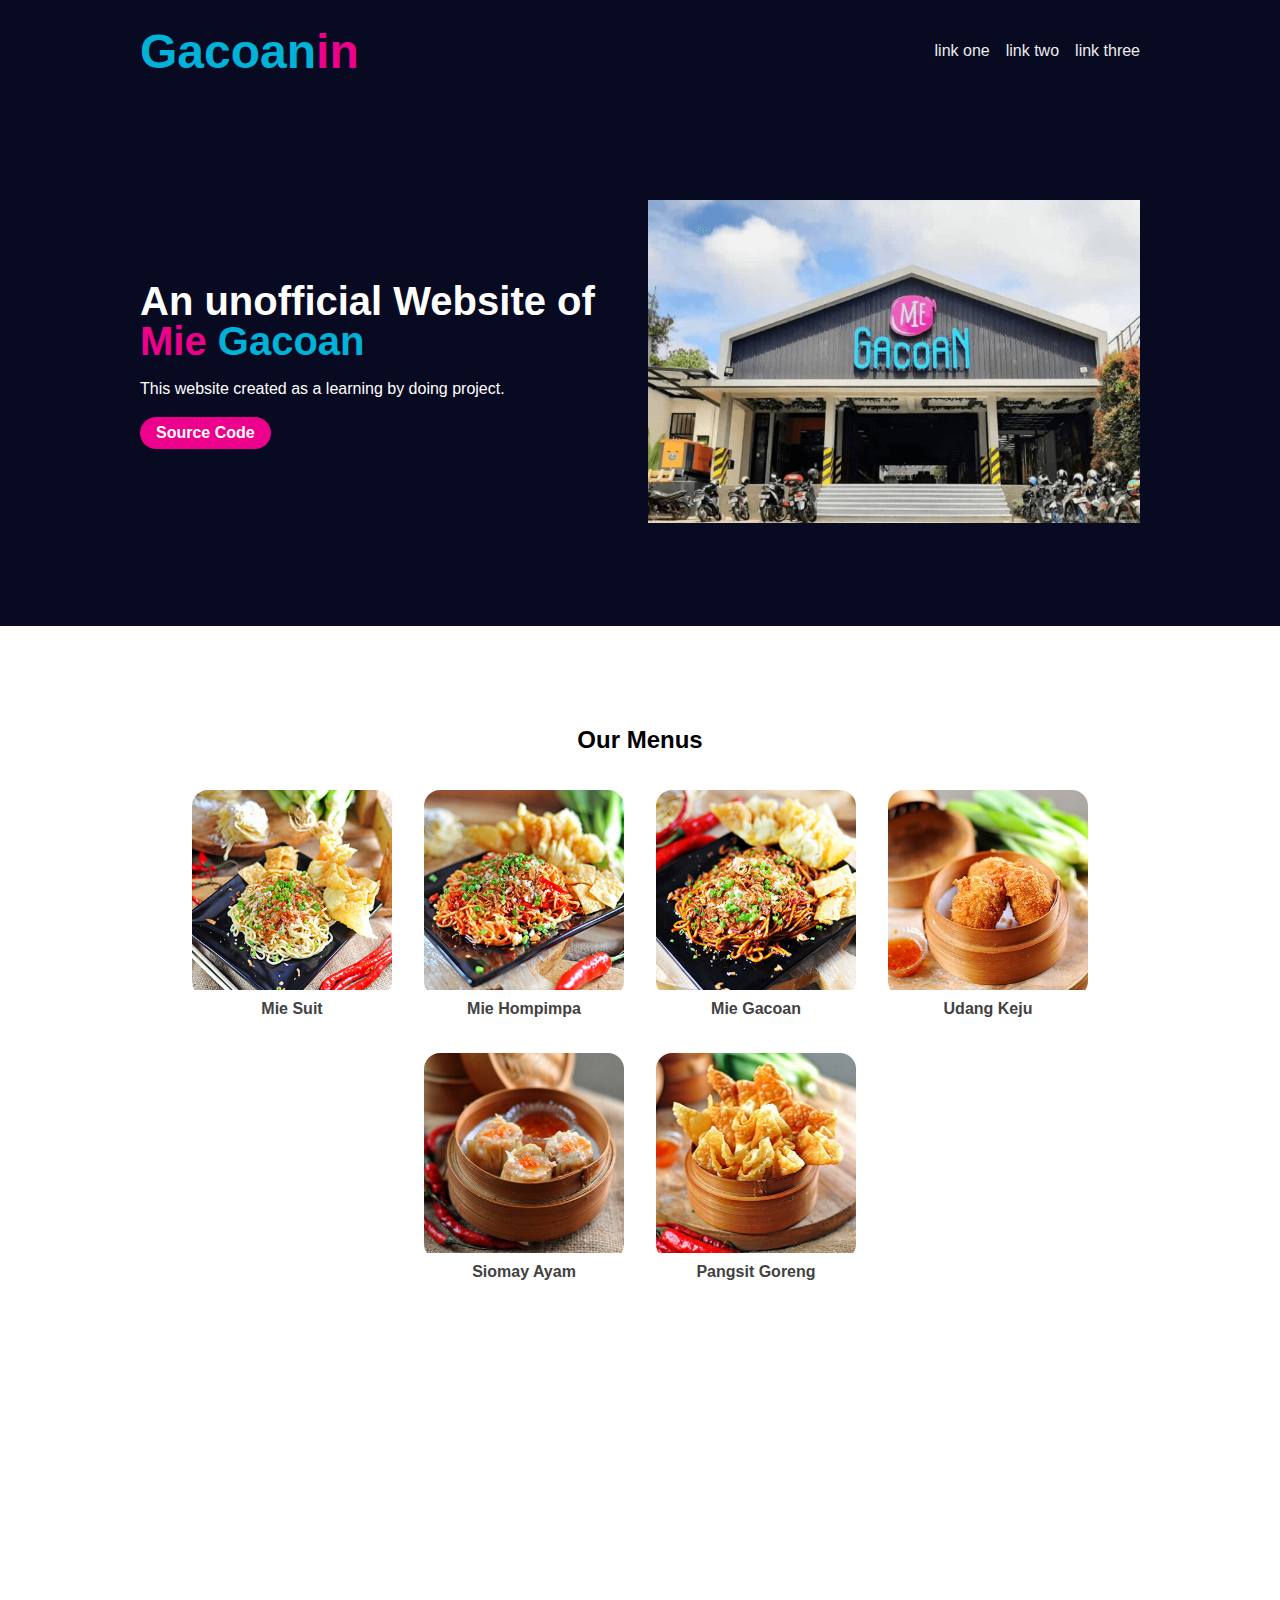
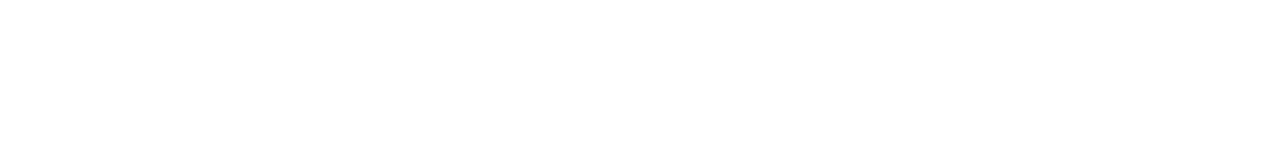
==== index.html @ 5a034ebe "Add menu section" ====
<!DOCTYPE html>
<html lang="en">

  <head>
    <meta charset="UTF-8">
    <meta http-equiv="X-UA-Compatible" content="IE=edge">
    <meta name="viewport" content="width=device-width, initial-scale=1.0">
    <title>Gacoanin</title>
    <link rel="stylesheet" href="style.css">
  </head>

  <body>
    <header class="header">
      <div class="logo">
        <a href="#"><span class="text-blue">Gacoan</span><span class="text-pink">in</span></a>
      </div>

      <nav>
        <ul class="nav">
          <li><a href="#">link one</a></li>
          <li><a href="#">link two</a></li>
          <li><a href="#">link three</a></li>
        </ul>
      </nav>
    </header>

    <main class="main">

      <section class="section jumbotron_section">
        <div class="jumbotron_content content">

          <h1 class="jumbotron_title">
            An unofficial Website of <a href="https://www.instagram.com/mie.gacoan" class="text-no-wrap"><span
                class="text-pink">Mie</span>
              <span class="text-blue">Gacoan</span></a>
          </h1>

          <p class="jumbotron_paragraph">This website created as a learning by doing project.
          </p>

          <div class="jumbotron_footer">
            <a href="https://github.com/fath-nasrudin/gacoanin-landing-page" target="_blank">
              <button class="btn btn--primary">Source Code </button>
            </a>
          </div>

        </div>

        <div class="jumbotron_image">
          <img src="/images/jumbotron1.png" alt="picture of mie gacoan restaurant">
        </div>
      </section>

      <section class="section menu_section">
        <h2 class="title">Our Menus</h2>

        <div class="card-container">

          <div class="card">
            <div class="card__image">
              <img src="/images/mie-suit.jpg" alt="a delicius mie suit">
            </div>
            <div class="card__subtitle">Mie Suit</div>
          </div>

          <div class="card">
            <div class="card__image">
              <img src="/images/mie-hompimpa.jpg" alt="mie hompimpa">
            </div>
            <div class="card__subtitle">Mie Hompimpa</div>
          </div>

          <div class="card">
            <div class="card__image">
              <img src="/images/mie-gacoan.jpg" alt="mie gacoan">
            </div>
            <div class="card__subtitle">Mie Gacoan</div>
          </div>

          <div class="card">
            <div class="card__image">
              <img src="/images/udang-keju.jpg" alt="udang keju">
            </div>
            <div class="card__subtitle">Udang Keju</div>
          </div>

          <div class="card">
            <div class="card__image">
              <img src="/images/siomay.jpg" alt="siomay ayam">
            </div>
            <div class="card__subtitle">Siomay Ayam</div>
          </div>

          <div class="card">
            <div class="card__image">
              <img src="/images/pangsit-goreng.jpg" alt="pangsit goreng">
            </div>
            <div class="card__subtitle">Pangsit Goreng</div>
          </div>

        </div>

      </section>

      <section class="section quotes_section"></section>
      <section class="section cta_section"></section>
    </main>

    <footer class="footer"></footer>
  </body>

</html>
---- style.css ----
/* ========= RESET ========== */
* {
  box-sizing: border-box;
  padding: 0;
  margin: 0;
}

html {
  font-family: 'Segoe UI', Tahoma, Geneva, Verdana, sans-serif;
  line-height: 1.5;
}

a {
  text-decoration: none;
  color: #ec008c;
}

img {
  width: 100%;
}

button {
  padding: 4px 16px;
  font: inherit;
  font-weight: 600;
  border-radius: 16px;
}

button:hover {
  cursor: pointer;
}

/* ========= END RESET ========== */


/* ========== COMPONENTS ========== */

.section {
  padding: 96px max(16px, (100vw - 1000px)/2);
}

/* Header and Logo Component */
.header {
  padding: 16px max(16px, (100vw - 1000px)/2);
  background-color: #080a21;

  display: flex;
  justify-content: space-between;
  align-items: center;
  flex-wrap: wrap;
}

.logo {
  font-size: 48px;
  font-weight: 900;
}

/* ====== Nav Component ===== */
.nav {
  display: flex;
  gap: 16px;
}

ul.nav {
  list-style: none;
}

.nav a {
  color: #ededed;
}

.nav li {
  border-bottom: 2px solid transparent;
}

.nav li:hover {
  border-bottom: 2px solid #ec008c;
}

/* Button Component */
.btn {
  padding: 4px 16px;
  font: inherit;
  font-weight: 600;
  border-radius: 16px;
  border: none;
}

.btn:hover {
  cursor: pointer;
}

.btn--primary {
  background-color: #ec008c;
  color: white;
}

/* ====== Card Component ===== */
.card-container {
  display: flex;
  gap: 32px;
  justify-content: center;
  flex-wrap: wrap;
}

.card {
  display: flex;
  flex-direction: column;
  align-items: center;
  max-width: 200px;
}

.card__image {
  border-radius: 16px;
  overflow: hidden;
}

.card__subtitle {
  font-weight: 600;
  color: #424242;
}

/* ========= SECTIONS ========== */

/* ====== Jumbotron Section ===== */
.jumbotron_section {
  background-color: #080a21;
  color: white;

  display: flex;
  align-items: center;
  flex-wrap: wrap-reverse;
  gap: 16px;
}

.jumbotron_image {
  flex: 1 0 300px;
}

.jumbotron_content {
  flex: 1 0 300px;

  display: flex;
  flex-direction: column;
  gap: 16px;
}

.jumbotron_title {
  font-size: 40px;
  line-height: 1;
}

/* ====== Menu Section ===== */
.menu_section {
  display: flex;
  flex-direction: column;
  gap: 32px;
}

.menu_section>.title {
  text-align: center;
}

/* ========= END SECTIONS ========== */

/* ========= UTILS ========== */
.text-blue {
  color: #00b2d8;
}

.text-pink {
  color: #ec008c;
}

.bg-white {
  background-color: #fff;
}

.text-no-wrap {
  white-space: nowrap;
}

/* ========= END UTILS ========== */
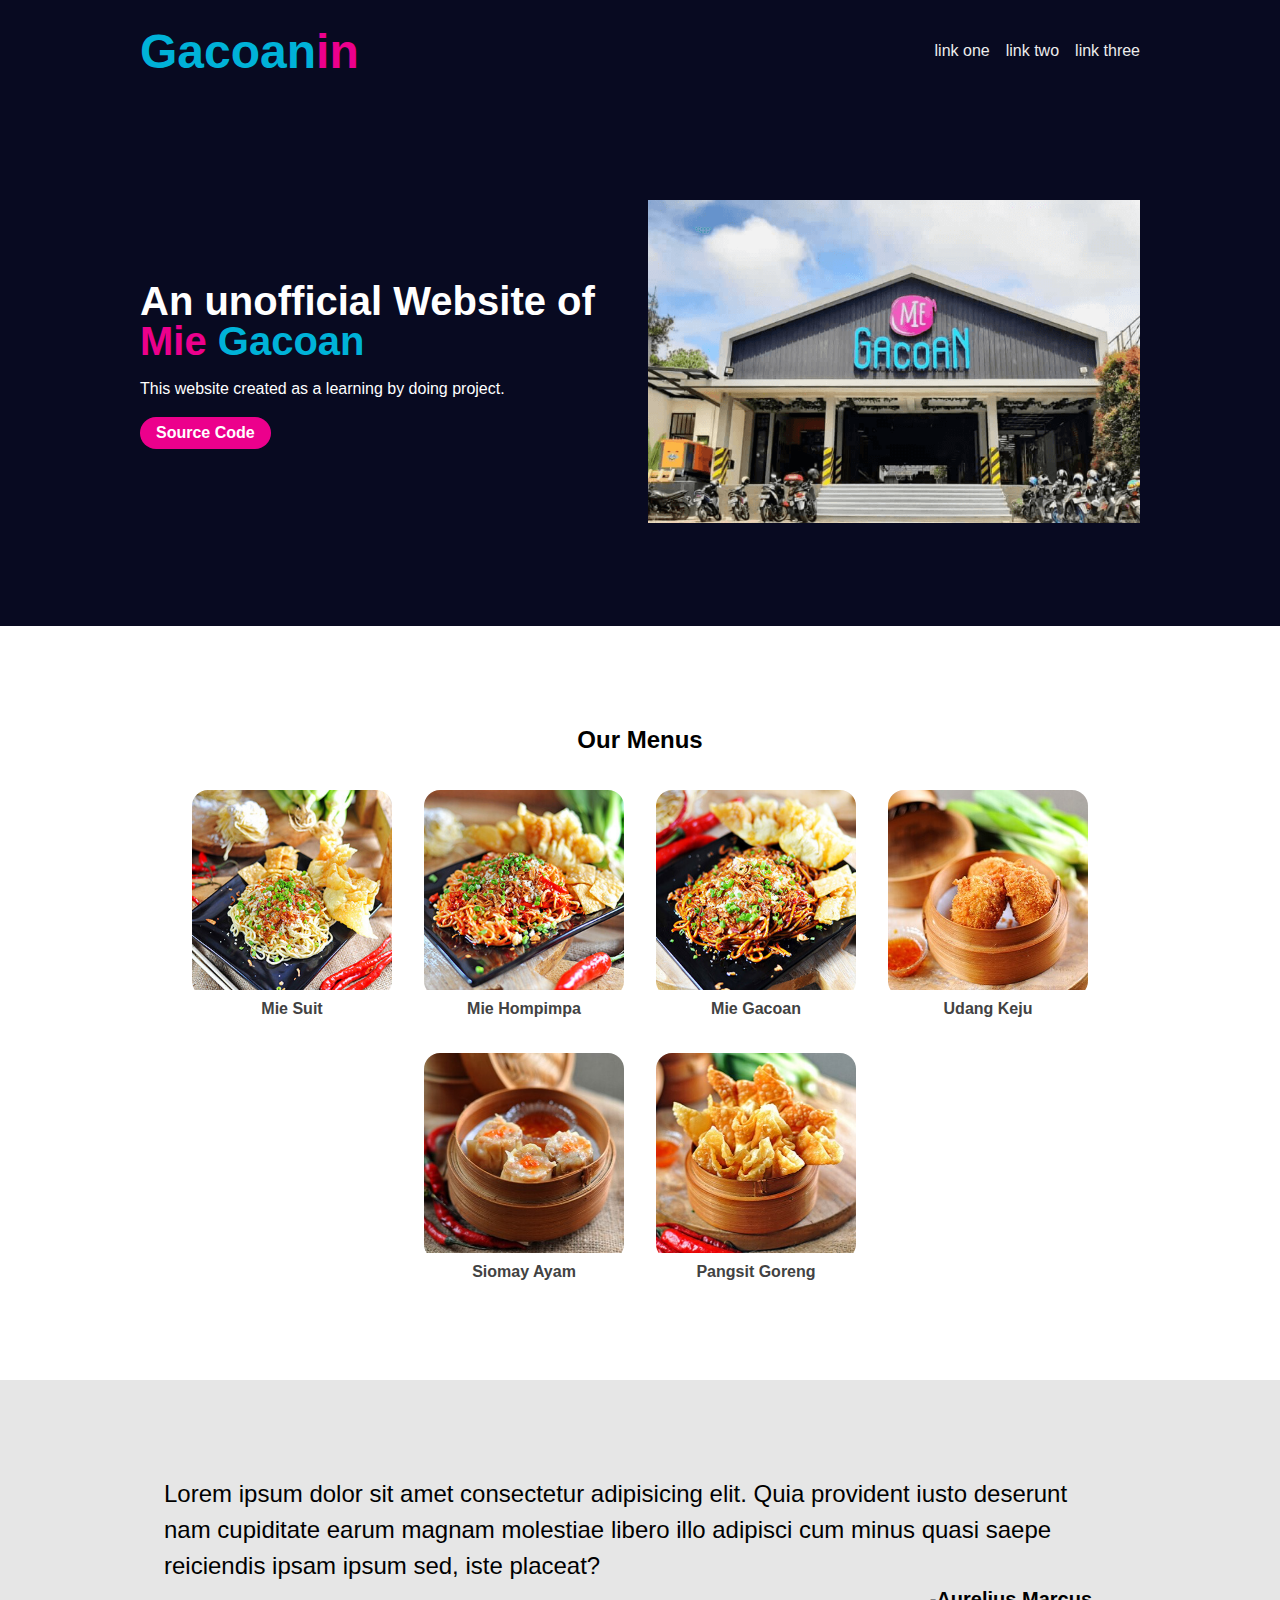
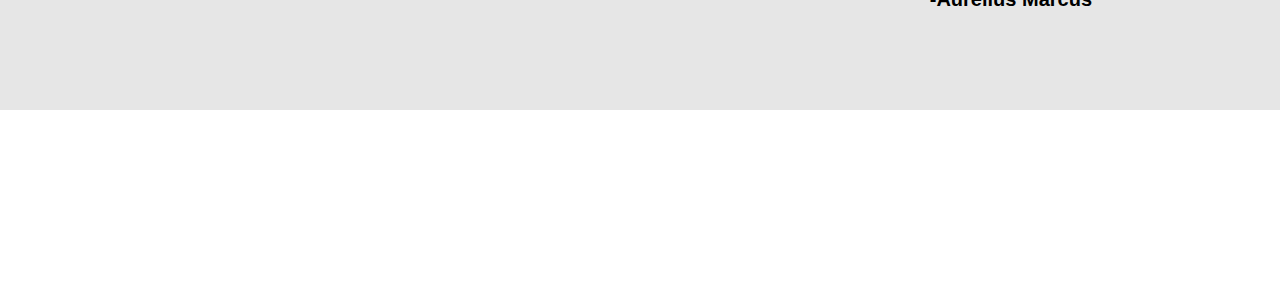
==== commit 97609f44: "Add testimonial section" ====
--- a/index.html
+++ b/index.html
@@ -102,7 +102,14 @@
 
       </section>
 
-      <section class="section quotes_section"></section>
+      <section class="section quotes_section">
+        <div class="quotes__text">
+          Lorem ipsum dolor sit amet consectetur adipisicing elit. Quia provident iusto deserunt nam cupiditate earum
+          magnam molestiae libero illo adipisci cum minus quasi saepe reiciendis ipsam ipsum sed, iste placeat?
+        </div>
+        <div class="quotes__footer">-Aurelius Marcus</div>
+      </section>
+
       <section class="section cta_section"></section>
     </main>
 
--- a/style.css
+++ b/style.css
@@ -161,6 +161,25 @@
   text-align: center;
 }
 
+/* ====== Menu Section ===== */
+.quotes_section {
+  background-color: #e6e6e6;
+  display: flex;
+  flex-direction: column;
+}
+
+.quotes__text {
+  font-size: 24px;
+  padding: 0 24px;
+}
+
+.quotes__footer {
+  font-size: 20px;
+  padding: 0 48px;
+  font-weight: 700;
+  align-self: flex-end;
+}
+
 /* ========= END SECTIONS ========== */
 
 /* ========= UTILS ========== */
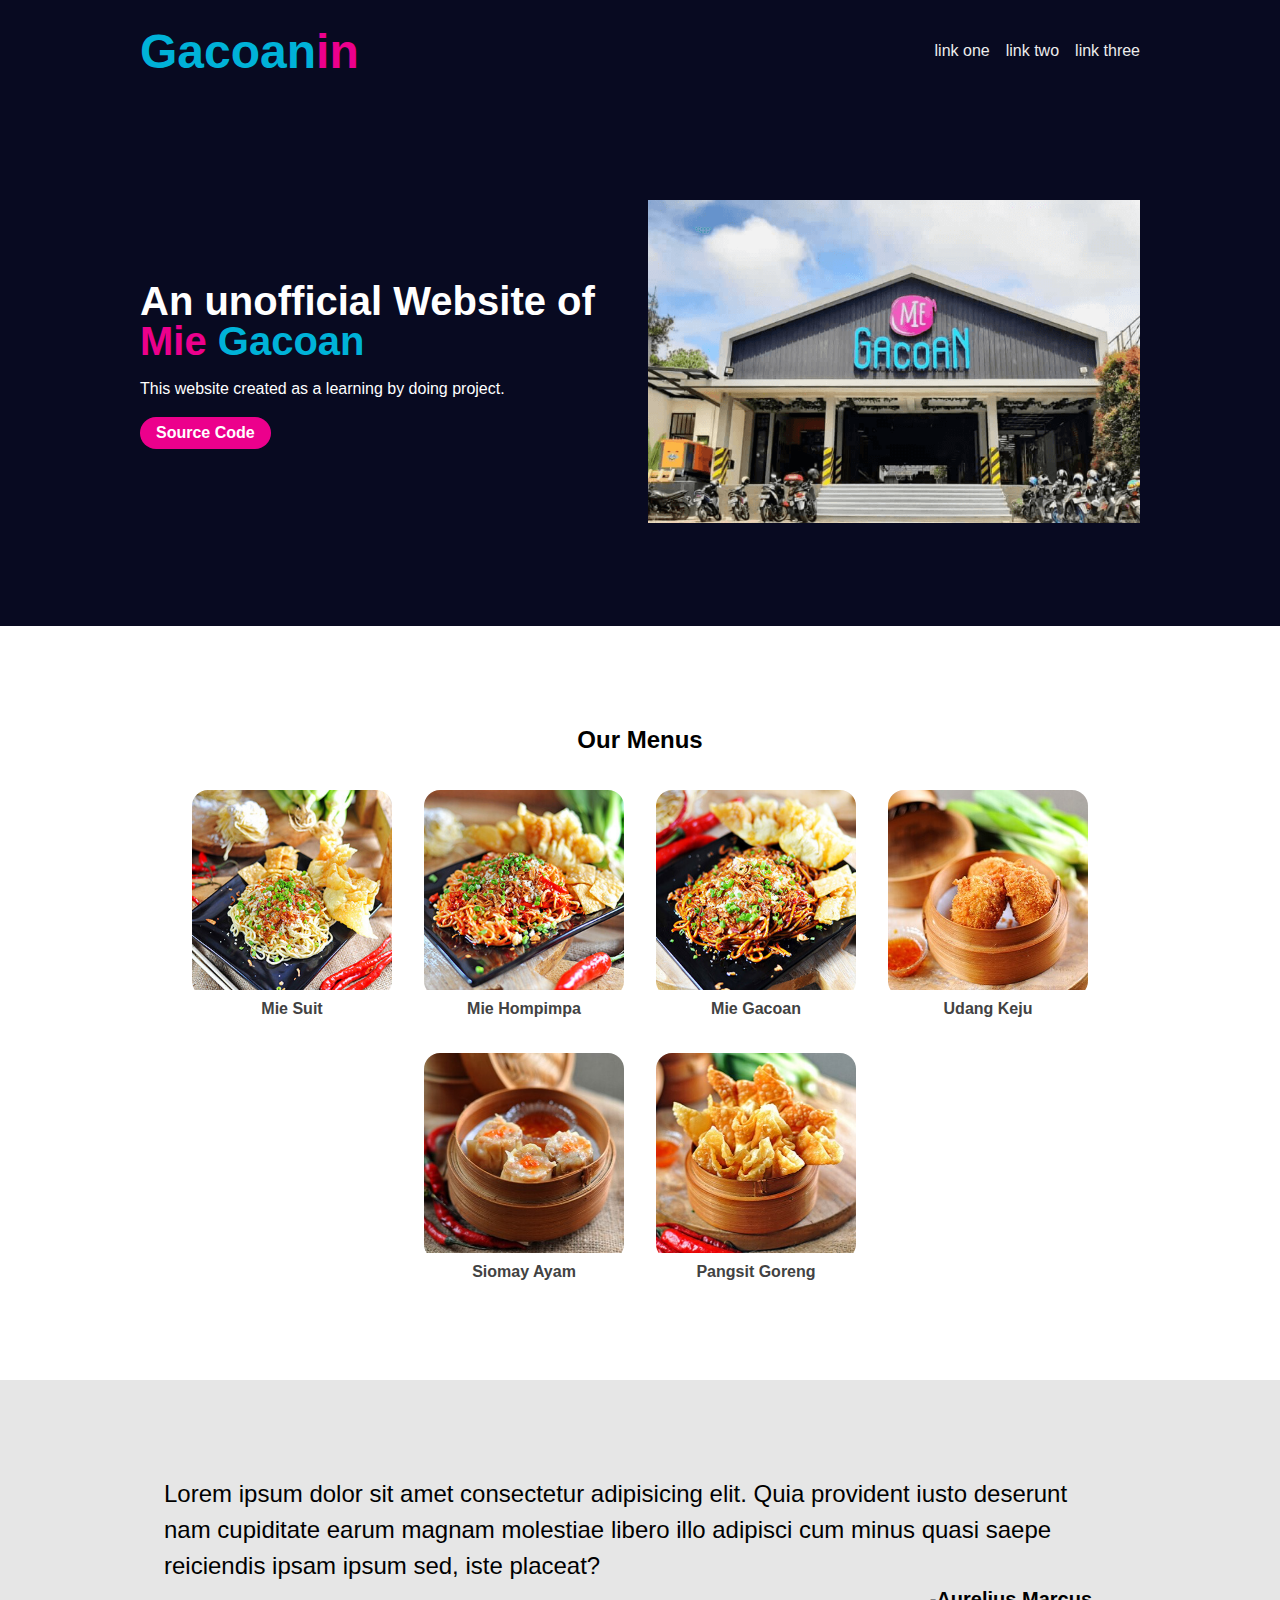
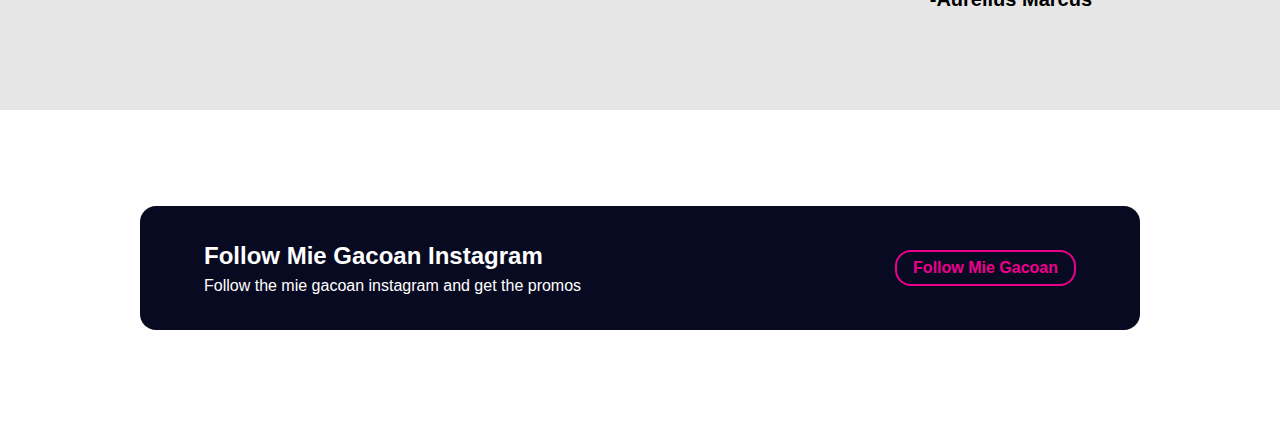
==== commit 775dcd4a: "Add cta section" ====
--- a/index.html
+++ b/index.html
@@ -110,7 +110,17 @@
         <div class="quotes__footer">-Aurelius Marcus</div>
       </section>
 
-      <section class="section cta_section"></section>
+      <section class="section cta_section">
+        <div>
+          <div class="content">
+            <div class="title">Follow Mie Gacoan Instagram</div>
+            <div class="paragraph">Follow the mie gacoan instagram and get the promos</div>
+          </div>
+          <div class="content">
+            <button class="btn btn--secondary">Follow Mie Gacoan</button>
+          </div>
+        </div>
+      </section>
     </main>
 
     <footer class="footer"></footer>
--- a/style.css
+++ b/style.css
@@ -95,6 +95,12 @@
   color: white;
 }
 
+.btn--secondary {
+  background-color: transparent;
+  color: #ec008c;
+  border: 2px solid #ec008c;
+}
+
 /* ====== Card Component ===== */
 .card-container {
   display: flex;
@@ -180,6 +186,24 @@
   align-self: flex-end;
 }
 
+/* ====== CTA Section ===== */
+.cta_section>div {
+  padding: 32px 64px;
+  border-radius: 16px;
+  background-color: #080a21;
+  color: white;
+
+  display: flex;
+  gap: 24px;
+  align-items: center;
+  justify-content: space-between;
+}
+
+.cta_section .title {
+  font-size: 24px;
+  font-weight: 700;
+}
+
 /* ========= END SECTIONS ========== */
 
 /* ========= UTILS ========== */
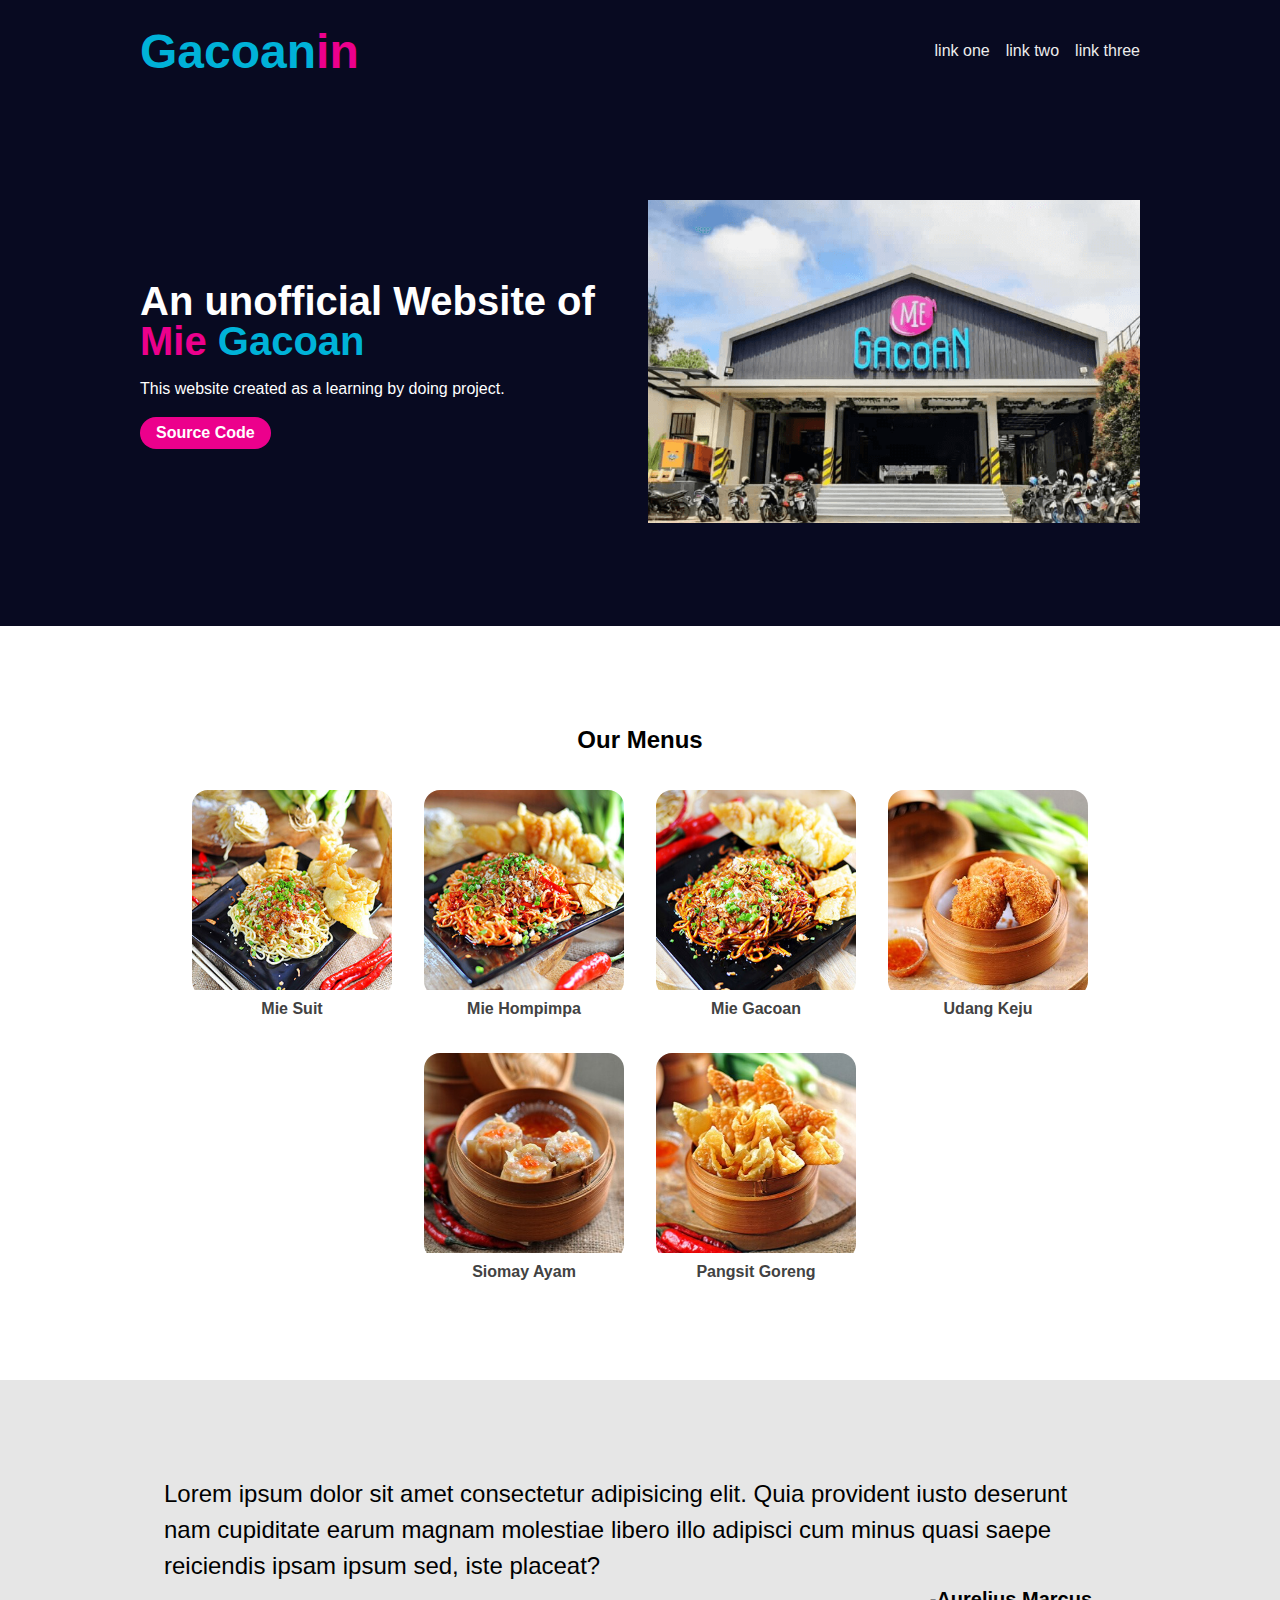
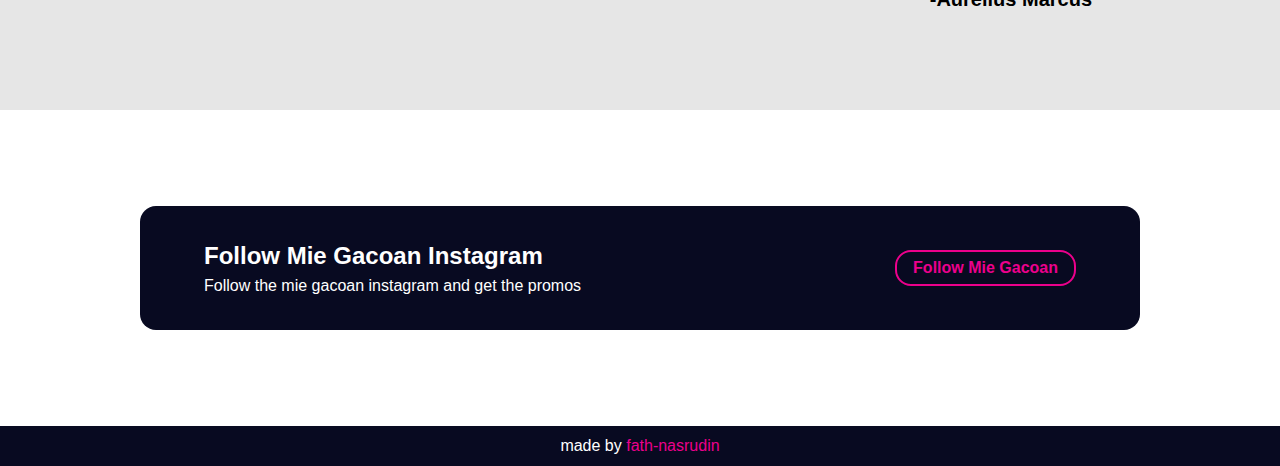
==== commit a9b8a1bc: "Add footer" ====
--- a/index.html
+++ b/index.html
@@ -123,7 +123,9 @@
       </section>
     </main>
 
-    <footer class="footer"></footer>
+    <footer class="footer">
+      <p>made by <a href="https://github.com/fath-nasrudin" target="_blank">fath-nasrudin</a></p>
+    </footer>
   </body>
 
 </html>--- a/style.css
+++ b/style.css
@@ -55,6 +55,17 @@
   font-weight: 900;
 }
 
+/* Footer Component */
+.footer {
+  padding: 8px;
+  background-color: #080a21;
+  color: white;
+
+  display: flex;
+  justify-content: center;
+  align-items: center;
+}
+
 /* ====== Nav Component ===== */
 .nav {
   display: flex;
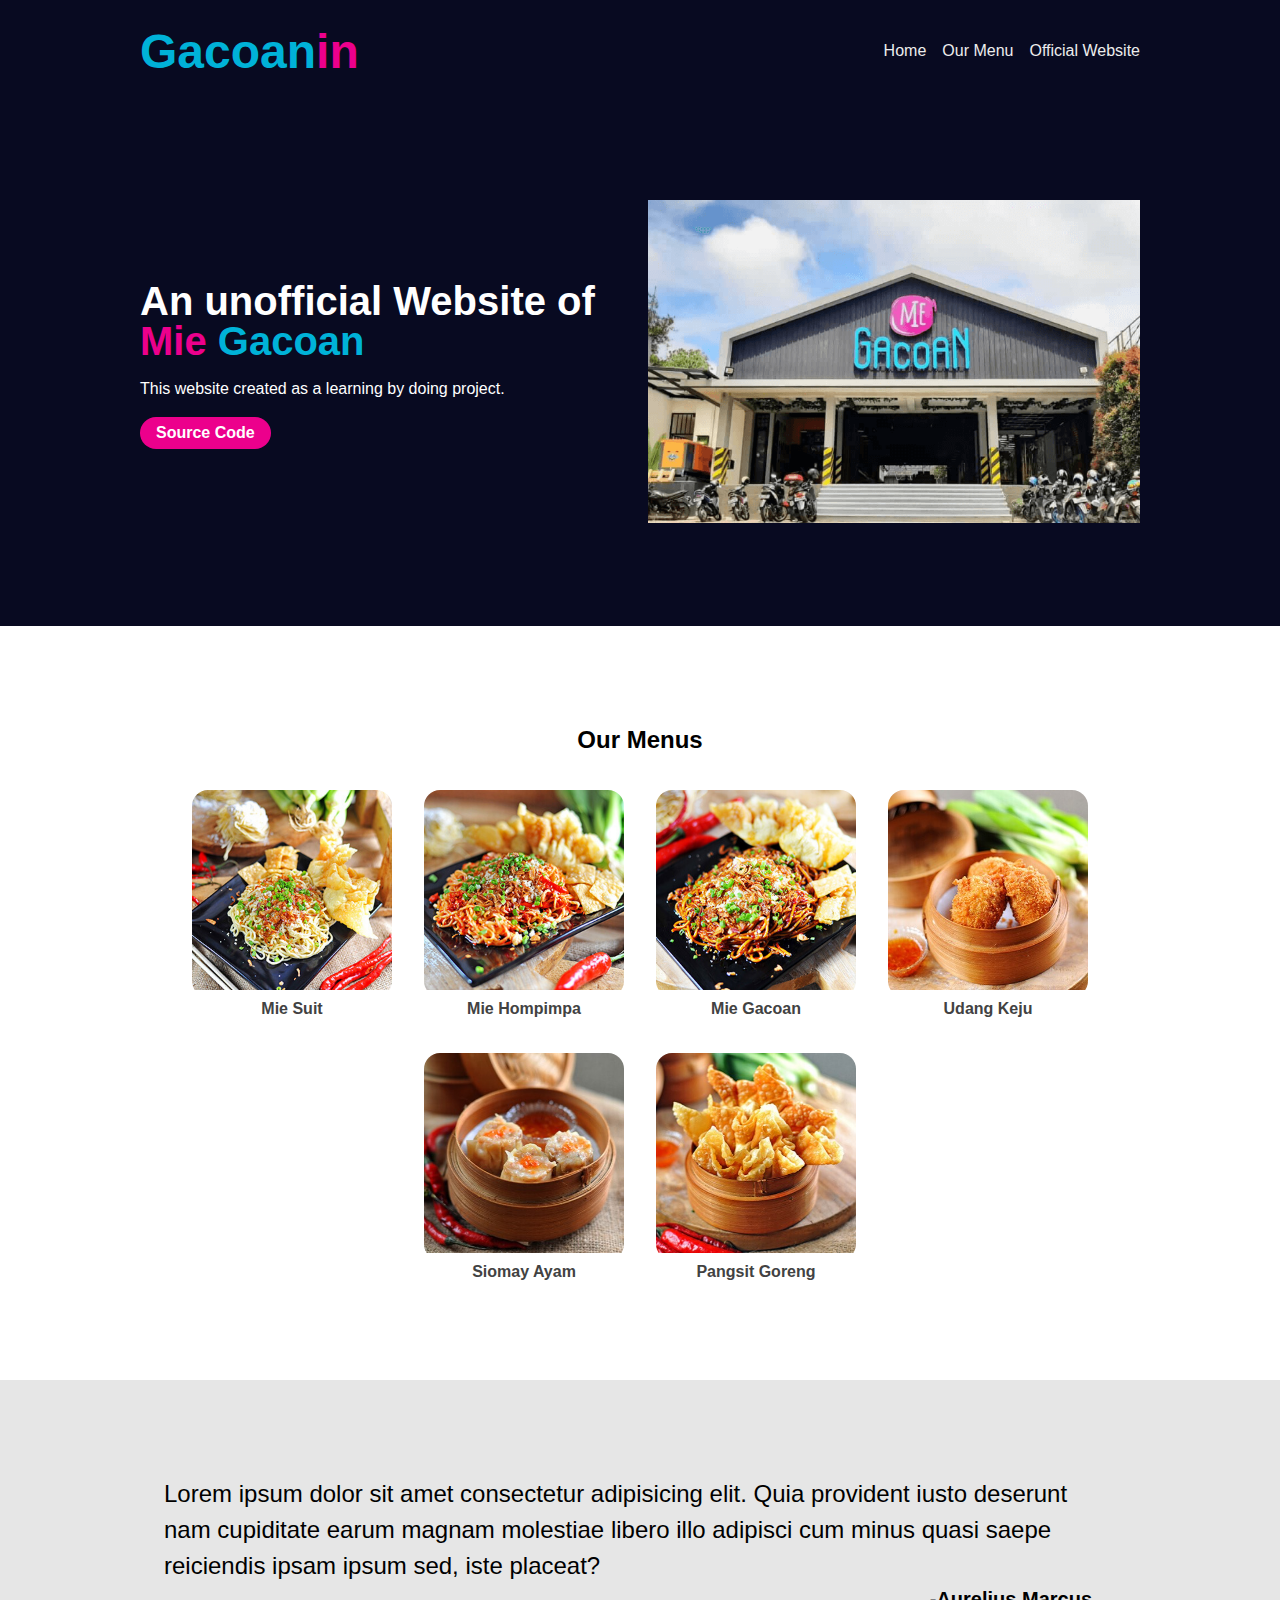
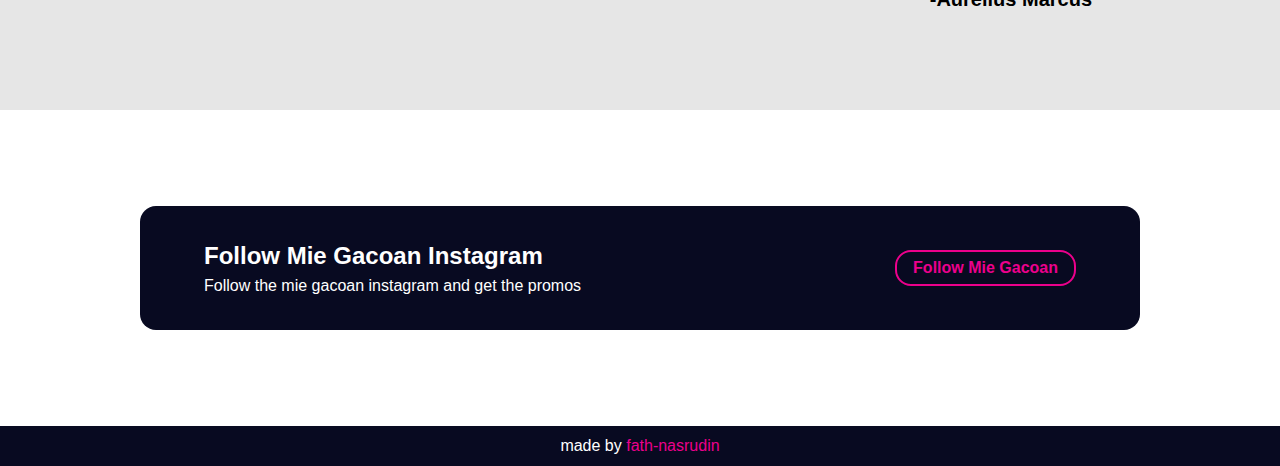
==== commit 29076962: "fix nav links" ====
--- a/index.html
+++ b/index.html
@@ -17,16 +17,16 @@
 
       <nav>
         <ul class="nav">
-          <li><a href="#">link one</a></li>
-          <li><a href="#">link two</a></li>
-          <li><a href="#">link three</a></li>
+          <li><a href="#home">Home</a></li>
+          <li><a href="#menu_section">Our Menu</a></li>
+          <li><a href="https://miegacoan.com" target="_blank">Official Website</a></li>
         </ul>
       </nav>
     </header>
 
     <main class="main">
 
-      <section class="section jumbotron_section">
+      <section class="section jumbotron_section" id="home">
         <div class="jumbotron_content content">
 
           <h1 class="jumbotron_title">
@@ -51,7 +51,7 @@
         </div>
       </section>
 
-      <section class="section menu_section">
+      <section class="section menu_section" id="menu_section">
         <h2 class="title">Our Menus</h2>
 
         <div class="card-container">
@@ -102,7 +102,7 @@
 
       </section>
 
-      <section class="section quotes_section">
+      <section class="section quotes_section" id="testimonial_section">
         <div class="quotes__text">
           Lorem ipsum dolor sit amet consectetur adipisicing elit. Quia provident iusto deserunt nam cupiditate earum
           magnam molestiae libero illo adipisci cum minus quasi saepe reiciendis ipsam ipsum sed, iste placeat?
@@ -110,7 +110,7 @@
         <div class="quotes__footer">-Aurelius Marcus</div>
       </section>
 
-      <section class="section cta_section">
+      <section class="section cta_section" id="cta_section">
         <div>
           <div class="content">
             <div class="title">Follow Mie Gacoan Instagram</div>
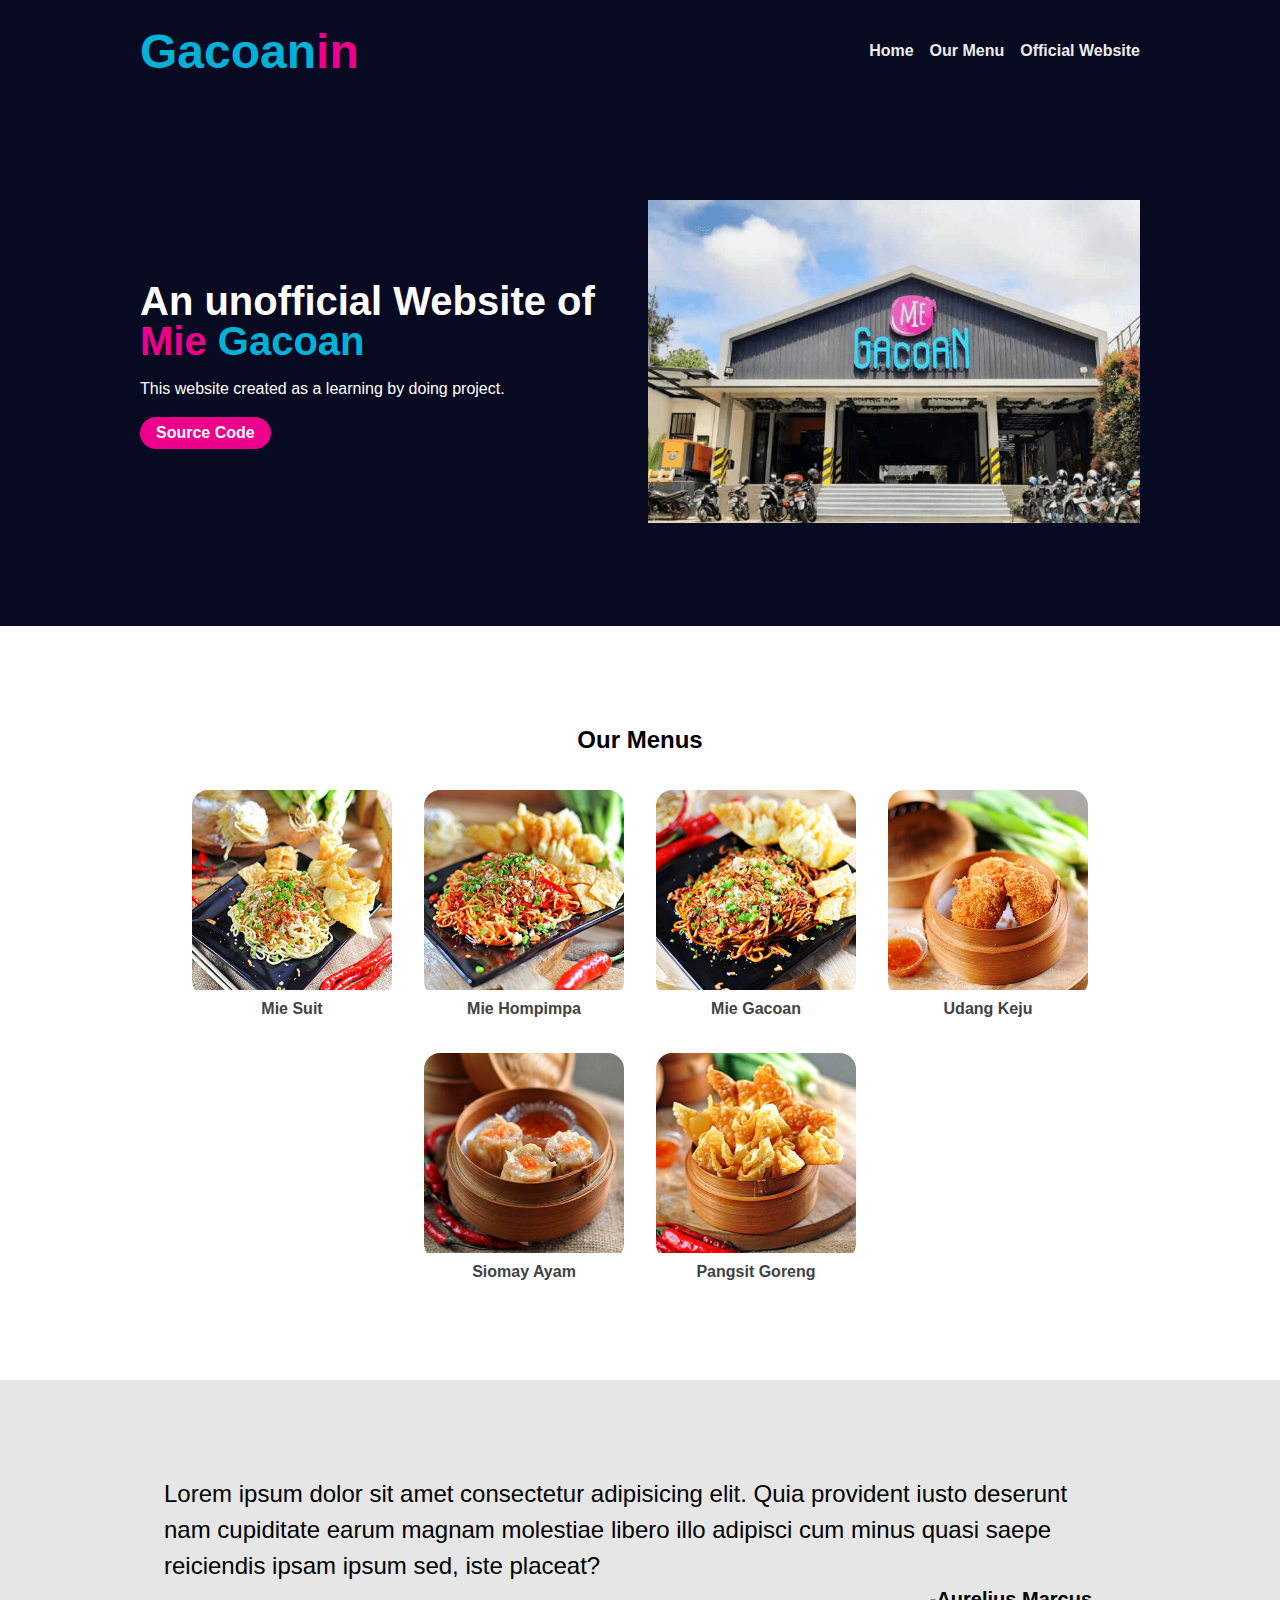
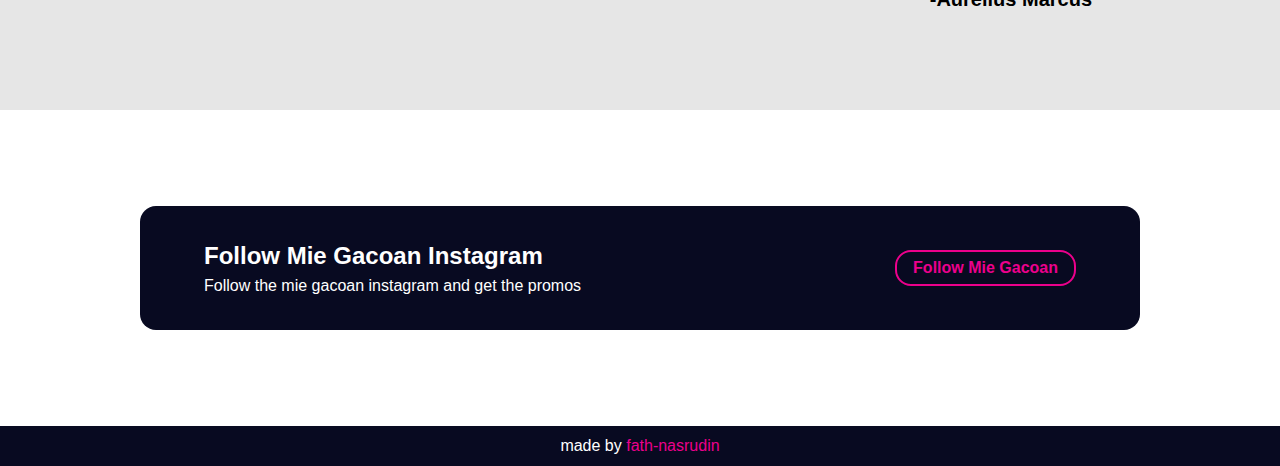
==== commit 7a01c8e2: "fix image relative path" ====
--- a/index.html
+++ b/index.html
@@ -58,42 +58,42 @@
 
           <div class="card">
             <div class="card__image">
-              <img src="/images/mie-suit.jpg" alt="a delicius mie suit">
+              <img src="images/mie-suit.jpg" alt="a delicius mie suit">
             </div>
             <div class="card__subtitle">Mie Suit</div>
           </div>
 
           <div class="card">
             <div class="card__image">
-              <img src="/images/mie-hompimpa.jpg" alt="mie hompimpa">
+              <img src="images/mie-hompimpa.jpg" alt="mie hompimpa">
             </div>
             <div class="card__subtitle">Mie Hompimpa</div>
           </div>
 
           <div class="card">
             <div class="card__image">
-              <img src="/images/mie-gacoan.jpg" alt="mie gacoan">
+              <img src="images/mie-gacoan.jpg" alt="mie gacoan">
             </div>
             <div class="card__subtitle">Mie Gacoan</div>
           </div>
 
           <div class="card">
             <div class="card__image">
-              <img src="/images/udang-keju.jpg" alt="udang keju">
+              <img src="images/udang-keju.jpg" alt="udang keju">
             </div>
             <div class="card__subtitle">Udang Keju</div>
           </div>
 
           <div class="card">
             <div class="card__image">
-              <img src="/images/siomay.jpg" alt="siomay ayam">
+              <img src="images/siomay.jpg" alt="siomay ayam">
             </div>
             <div class="card__subtitle">Siomay Ayam</div>
           </div>
 
           <div class="card">
             <div class="card__image">
-              <img src="/images/pangsit-goreng.jpg" alt="pangsit goreng">
+              <img src="images/pangsit-goreng.jpg" alt="pangsit goreng">
             </div>
             <div class="card__subtitle">Pangsit Goreng</div>
           </div>
--- a/style.css
+++ b/style.css
@@ -13,6 +13,7 @@
 a {
   text-decoration: none;
   color: #ec008c;
+  font: inherit;
 }
 
 img {
@@ -70,6 +71,7 @@
 .nav {
   display: flex;
   gap: 16px;
+  font-weight: 600;
 }
 
 ul.nav {
@@ -208,6 +210,7 @@
   gap: 24px;
   align-items: center;
   justify-content: space-between;
+  flex-wrap: wrap;
 }
 
 .cta_section .title {
